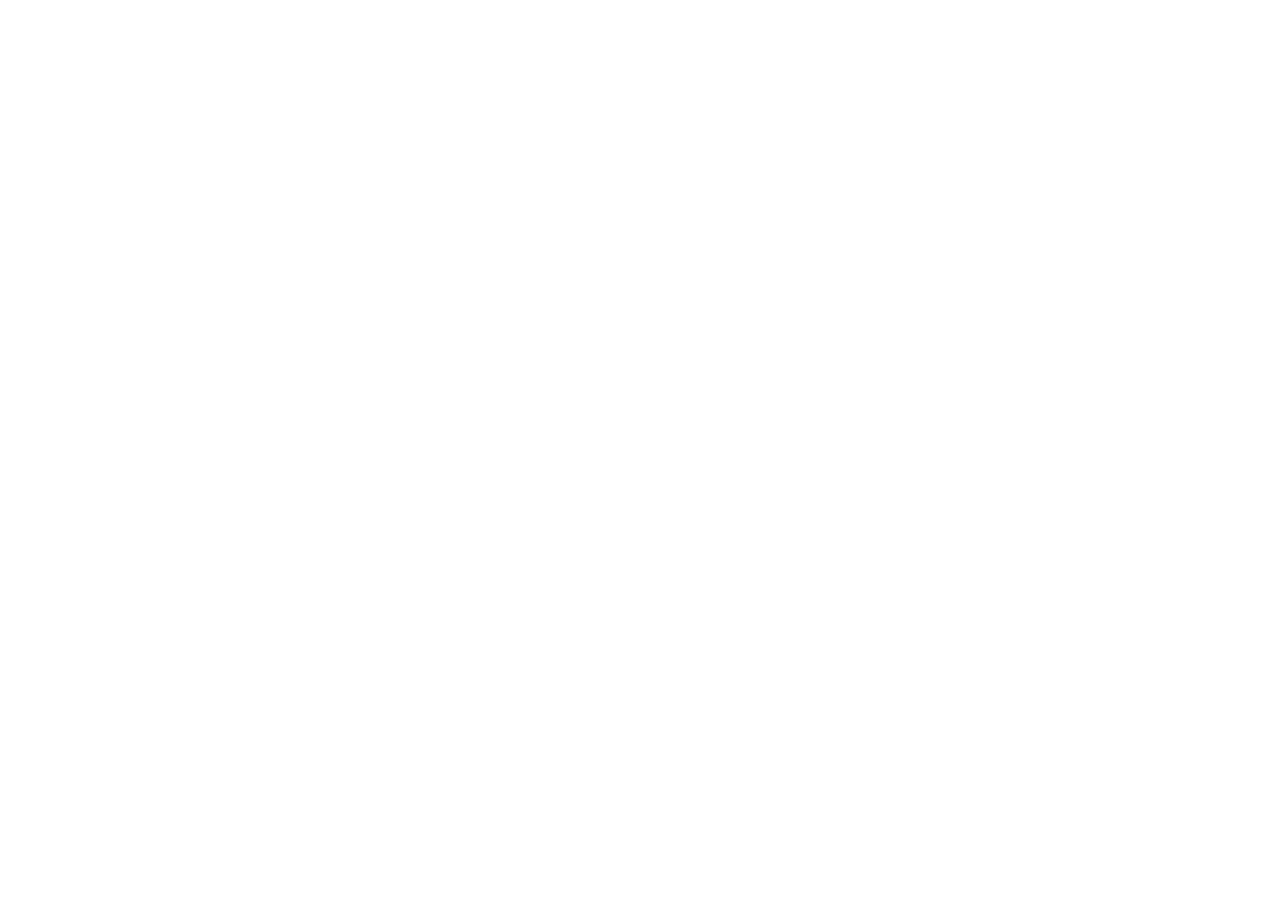
==== spider-template-generator-ui/index.html @ eed259b5 "add template generator" ====
<!doctype html><html lang="en"><head><meta charset="utf-8"/><link rel="icon" href="/spider-script-creation-ui/favicon.ico"/><meta name="viewport" content="width=device-width,initial-scale=1"/><meta name="theme-color" content="#000000"/><meta name="description" content="Web site created using create-react-app"/><link rel="apple-touch-icon" href="/spider-script-creation-ui/logo192.png"/><link rel="manifest" href="/spider-script-creation-ui/manifest.json"/><title>Template generator</title><script defer="defer" src="/spider-script-creation-ui/static/js/main.fa93dc22.js"></script><link href="/spider-script-creation-ui/static/css/main.1ca7cd20.css" rel="stylesheet"></head><body><noscript>You need to enable JavaScript to run this app.</noscript><div id="root"></div></body></html>
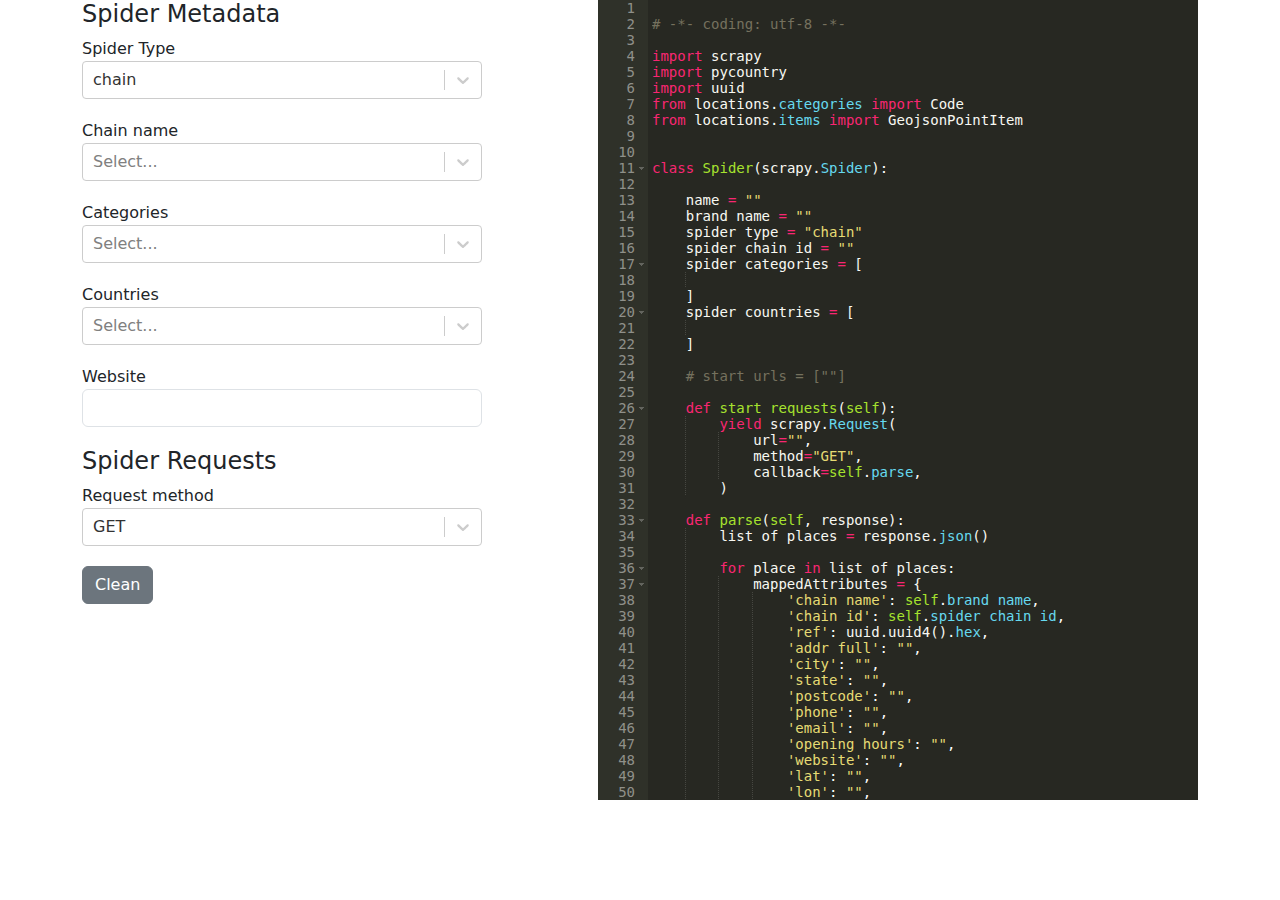
==== commit 454672a8: "add template generator" ====
--- a/spider-template-generator-ui/index.html
+++ b/spider-template-generator-ui/index.html
@@ -1 +1 @@
-<!doctype html><html lang="en"><head><meta charset="utf-8"/><link rel="icon" href="/spider-script-creation-ui/favicon.ico"/><meta name="viewport" content="width=device-width,initial-scale=1"/><meta name="theme-color" content="#000000"/><meta name="description" content="Web site created using create-react-app"/><link rel="apple-touch-icon" href="/spider-script-creation-ui/logo192.png"/><link rel="manifest" href="/spider-script-creation-ui/manifest.json"/><title>Template generator</title><script defer="defer" src="/spider-script-creation-ui/static/js/main.fa93dc22.js"></script><link href="/spider-script-creation-ui/static/css/main.1ca7cd20.css" rel="stylesheet"></head><body><noscript>You need to enable JavaScript to run this app.</noscript><div id="root"></div></body></html>+<!doctype html><html lang="en"><head><meta charset="utf-8"/><link rel="icon" href="/spider-template-generator-ui/favicon.ico"/><meta name="viewport" content="width=device-width,initial-scale=1"/><meta name="theme-color" content="#000000"/><meta name="description" content="Web site created using create-react-app"/><link rel="apple-touch-icon" href="/spider-template-generator-ui/logo192.png"/><link rel="manifest" href="/spider-template-generator-ui/manifest.json"/><title>Template generator</title><script defer="defer" src="/spider-template-generator-ui/static/js/main.f37dbfd9.js"></script><link href="/spider-template-generator-ui/static/css/main.1ca7cd20.css" rel="stylesheet"></head><body><noscript>You need to enable JavaScript to run this app.</noscript><div id="root"></div></body></html>